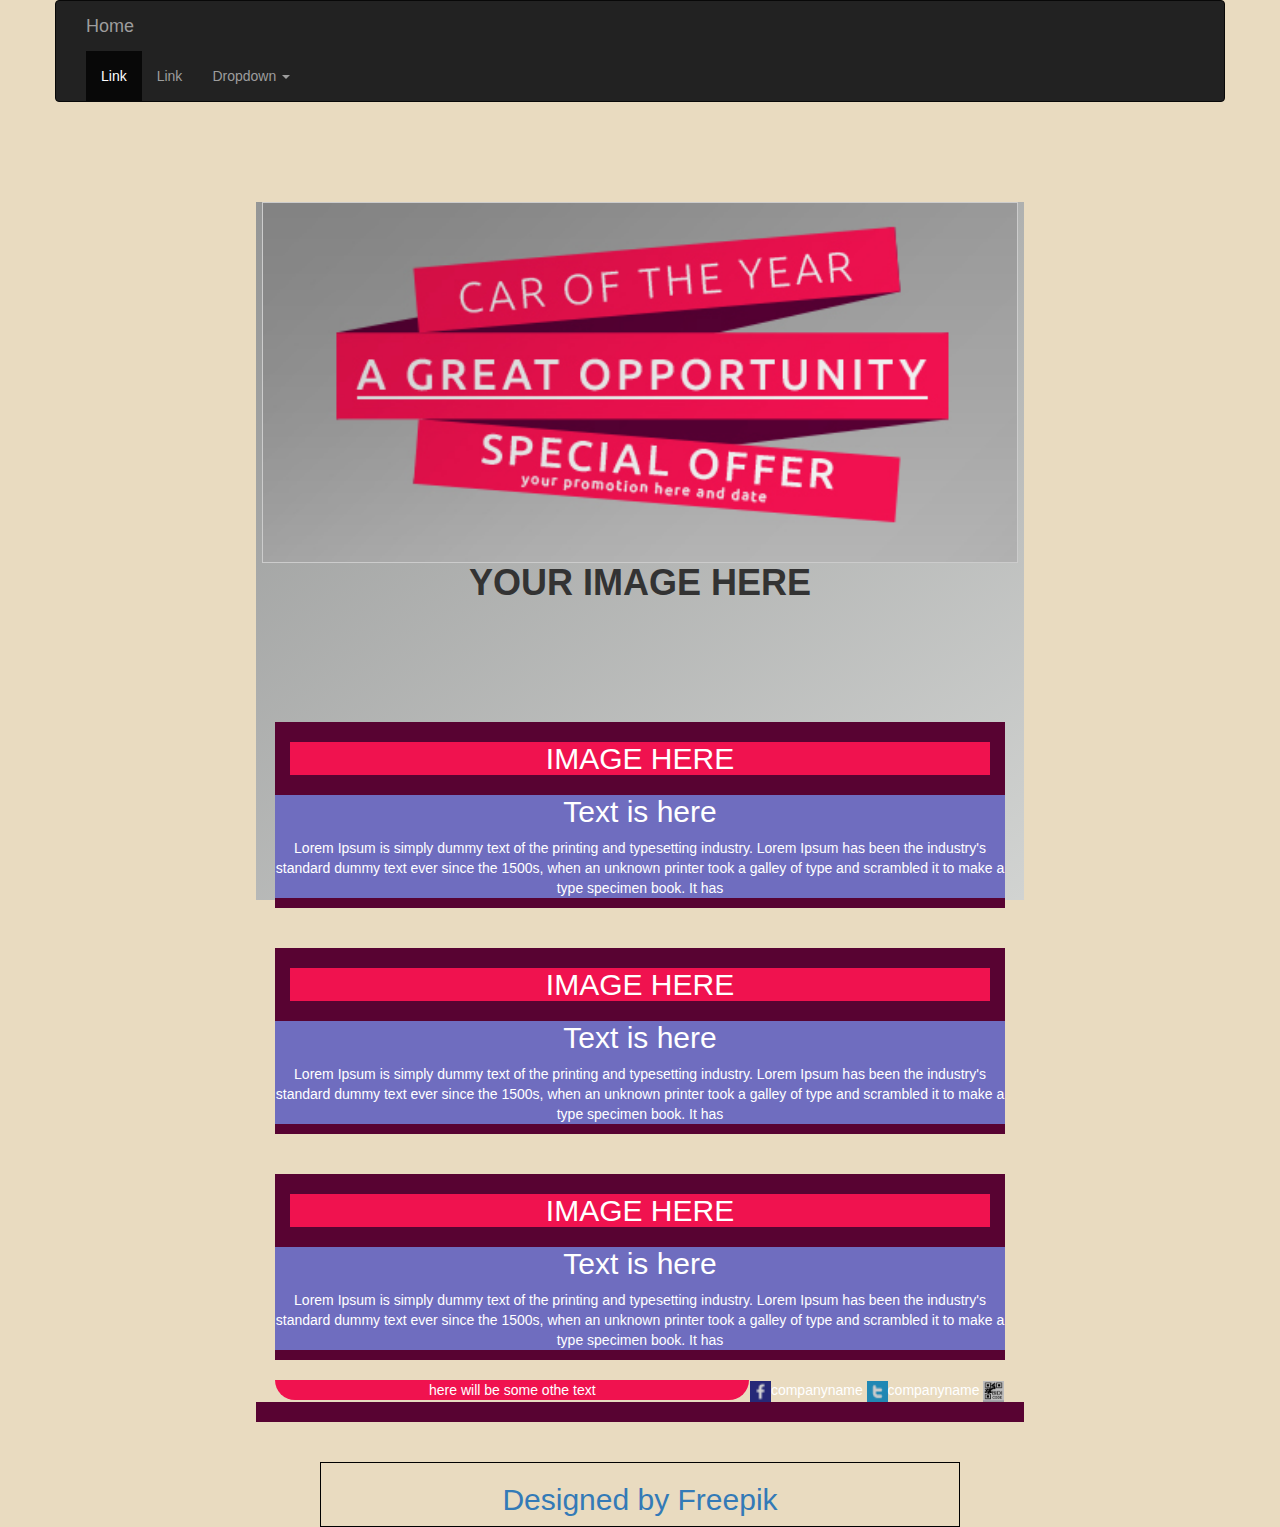
==== index.html @ 5ecd5706 "firm flyer" ====
<!DOCTYPE html>
<!--
To change this license header, choose License Headers in Project Properties.
To change this template file, choose Tools | Templates
and open the template in the editor.
-->
<html>
    <head>
        <title>Company-flyer</title>
        <meta charset="UTF-8">
        <meta name="viewport" content="width=device-width, initial-scale=1.0">
        <script src="bootstrap-3.3.7-dist/js/jquery-3.1.0.js"></script>
        <script src="bootstrap-3.3.7-dist/js/bootstrap.min.js"></script>
        <link rel="stylesheet" type="text/css" href="bootstrap-3.3.7-dist/css/bootstrap.min.css">
        <link rel="stylesheet" type="text/css" href="Company-flyer.css">
        <link rel="fav icon" href="bootstrap-3.3.7-dist/fonts/img/Jumbotron.jpg">
    </head>
    <body>
        <nav class="navbar navbar-inverse container">
                <div class="navbar-header">
                    <a class="navbar-brand" href="index.html">Home</a>
                    <button type="button" class="navbar-toggle collapsed" data-toggle="collapse" data-target="#bs-example-navbar-collapse-1" aria-expanded="false">
                        <span class="sr-only">Toggle navigation</span>
                        <span class="icon-bar"></span>
                        <span class="icon-bar"></span>
                        <span class="icon-bar"></span>
                    </button>
                    <div class="collapse navbar-collapse" id="bs-example-navbar-collapse-1">
                        <ul class="nav navbar-nav">
                            <li class="active"><a href="#">Link <span class="sr-only">(current)</span></a></li>
                            <li><a href="#">Link</a></li>
                            <li class="dropdown">
                                <a href="#" class="dropdown-toggle" data-toggle="dropdown" role="button" aria-haspopup="true" aria-expanded="false">Dropdown <span class="caret"></span></a>
                                <ul class="dropdown-menu">
                                    <li><a href="#">Action</a></li>
                                    <li><a href="#">Another action</a></li>
                                    <li><a href="#">Something else here</a></li>
                                    <li role="separator" class="divider"></li>
                                    <li><a href="#">Separated link</a></li>
                                    <li role="separator" class="divider"></li>
                                    <li><a href="#">One more separated link</a></li>
                                </ul>
                            </li>
                        </ul>
                    </div>

                </div>
        </nav>
        <div class="flyer">
            <div class="responsive">
                <div class="img">
                    <a href="gallery.html">
                        <img src="bootstrap-3.3.7-dist/fonts/img/Jumbotron.jpg" alt="Forest" width="600" height="400">
                    </a>
                </div>
            </div>
            <div class="YourImage"><h1 style="font-weight: bold;">YOUR IMAGE HERE</h1></div>
            <div class="ThreeImages">
                <div class="firstImage"><div class="inside"><h2>IMAGE HERE</h2></div>
                    <div class="text"><h2>Text is here</h2>
                        <p>Lorem Ipsum is simply dummy text of the printing and
                            typesetting industry. Lorem Ipsum has been the industry's
                            standard dummy text ever since the 1500s, when an unknown
                            printer took a galley of type and scrambled it to make a
                            type specimen book. It has </p>
                    </div>
                </div>

                <div class="secondImage"><div class="inside"><h2>IMAGE HERE</h2></div>
                    <div class="text"><h2>Text is here</h2>
                        <p>Lorem Ipsum is simply dummy text of the printing and
                            typesetting industry. Lorem Ipsum has been the industry's
                            standard dummy text ever since the 1500s, when an unknown
                            printer took a galley of type and scrambled it to make a
                            type specimen book. It has </p>
                    </div>
                </div>

                <div class="thirdImage"><div class="inside"><h2>IMAGE HERE</h2></div>
                    <div class="text"><h2>Text is here</h2>
                        <p>Lorem Ipsum is simply dummy text of the printing and
                            typesetting industry. Lorem Ipsum has been the industry's
                            standard dummy text ever since the 1500s, when an unknown
                            printer took a galley of type and scrambled it to make a
                            type specimen book. It has </p>
                    </div>
                </div>

                <div class="footerLine">
                    <div style="float:left;background-color:#F0124F;width:65%;border-radius:0px 0px 50px 50px;">here will be some othe text</div>
                    <div style="display:inline-block;"><img src="bootstrap-3.3.7-dist/fonts/img/FB.gif" height="21" width="21">companyname</div>
                    <div style="display:inline-block;"><img src="bootstrap-3.3.7-dist/fonts/img/T.gif" height="21" width="21">companyname</div>
                    <div style="display:inline-block;"><img src="bootstrap-3.3.7-dist/fonts/img/QR.gif" height="21" width="21"></div>
                </div>

            </div>
            <div class="footer"></div>
        </div>

        <div style="width:50%; margin:auto; text-align:center; border:1px solid black;"><h2><a href="http://www.freepik.com/free-psd/elegant-company-flyer_716585.htm" target="_blank">Designed by Freepik</a></h2></div>
    </body>
</html>
---- Company-flyer.css ----
body{
    background-color:#E9DBC0;
}
.flyer {
    background: #828383; /* For browsers that do not support gradients */
    background: -webkit-linear-gradient(left top, #828383, #DADCDA); /* For Safari 5.1 to 6.0 */
    background: -o-linear-gradient(bottom right, #828383, #DADCDA); /* For Opera 11.1 to 12.0 */
    background: -moz-linear-gradient(bottom right, #828383, #DADCDA); /* For Firefox 3.6 to 15 */
    background: linear-gradient(to bottom right, #828383, #DADCDA); /* Standard syntax */
    background-repeat: no-repeat;
    height:100%;
    width:60%;
    margin:40px auto;
    background-attachment: fixed;
}





/*******************************image*********************************/
div.img {
    border: 1px solid #ccc;
}

div.img:hover {
    border: 1px solid #777;
}

div.img img {
    width: 100%;
    height: auto;
}

div.desc {
    padding: 15px;
    text-align: center;
}

* {
    box-sizing: border-box;
}

.responsive {
    padding: 0 6px;
    float: left;
    width: 100%;
}

@media only screen and (max-width: 700px){
    .responsive {
        width: 100%;
        margin: 6px 0;
    }
}

@media only screen and (max-width: 500px){
    .responsive {
        width: 100%;
    }
}

.clearfix:after {
    content: "";
    display: table;
    clear: both;
}
/***************************image**************************************/

.YourImage{
    margin: 100px auto;
    width:70%;
    text-align:center;
}

.ThreeImages{
    margin:0px auto ;
    text-align:center;
    width:95%;
    height:100%;
    color:white;
}

.inside{
    margin:15px;
    background-color:#F0124F;
}

.firstImage{
    width:29%;
    height:80px;
    float:left;
    z-index:2;
    background-color:#580332;
}
.secondImage{
    width:29%;
    height:80px;
    margin:auto;
    display:inline-block;
    z-index:2;
    background-color:#580332;
}
.thirdImage{
    width:29%;
    float:right;
    z-index:2;
    background-color:#580332;
    height:80px;
}

.footer{
    height:250px;
    width:100%;
    margin: -250px 0px 0px 0px;
    background-color:purple;
    z-index:1;
    background-color:#6F6DBF;
}

.footerLine{
    margin-top:40px;
}

.text{
    color:white;
    background-color:#6F6DBF;
}

@media(max-width:1338px){
    .firstImage{
        width:100%;
        height:50%;
        z-index:2;
        background-color:#580332;
        margin:20px auto;
    }
    .secondImage{
        width:100%;
        height:50%;
        z-index:2;
        background-color:#580332;
        margin:20px auto;
    }
    .thirdImage{
        width:100%;
        height:50%;
        z-index:2;
        background-color:#580332;
        margin:20px auto;
    }
    .footer{
        height:20px;
        width:100%;
        margin: auto;
        background-color:purple;
        z-index:1;
        background-color:#580332;
    }
}
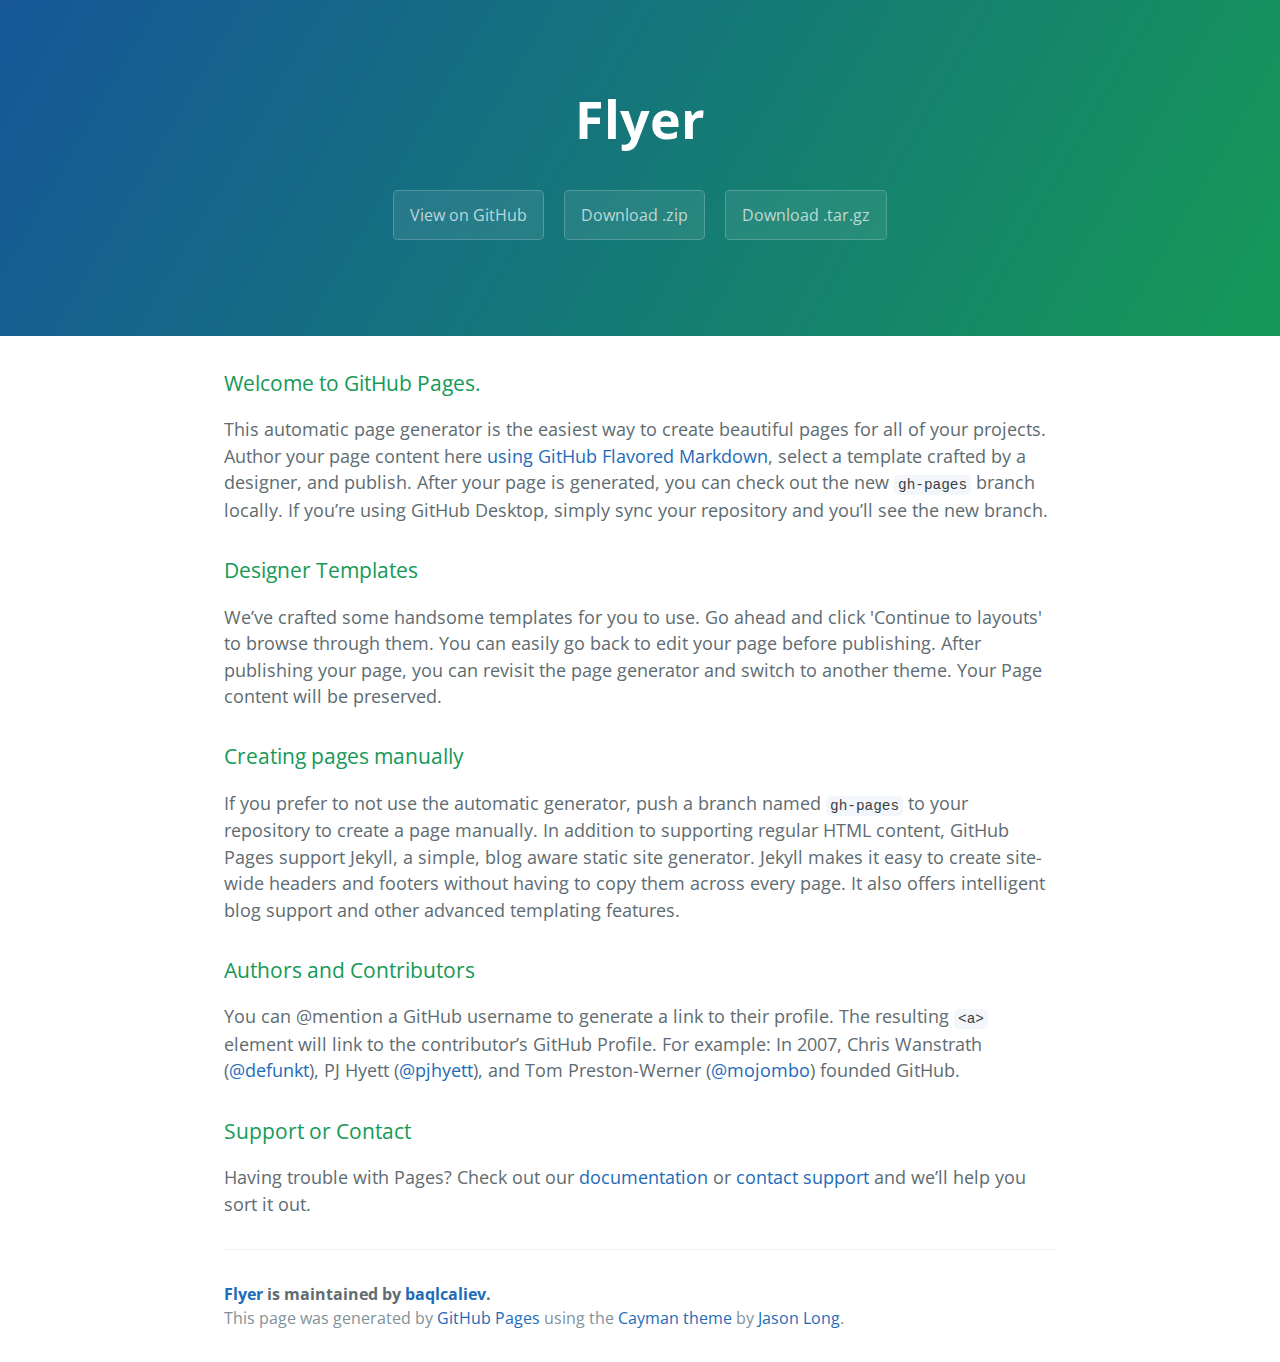
==== commit fc841346: "Create gh-pages branch via GitHub" ====
--- a/index.html
+++ b/index.html
@@ -1,102 +1,57 @@
 <!DOCTYPE html>
-<!--
-To change this license header, choose License Headers in Project Properties.
-To change this template file, choose Tools | Templates
-and open the template in the editor.
--->
-<html>
-    <head>
-        <title>Company-flyer</title>
-        <meta charset="UTF-8">
-        <meta name="viewport" content="width=device-width, initial-scale=1.0">
-        <script src="bootstrap-3.3.7-dist/js/jquery-3.1.0.js"></script>
-        <script src="bootstrap-3.3.7-dist/js/bootstrap.min.js"></script>
-        <link rel="stylesheet" type="text/css" href="bootstrap-3.3.7-dist/css/bootstrap.min.css">
-        <link rel="stylesheet" type="text/css" href="Company-flyer.css">
-        <link rel="fav icon" href="bootstrap-3.3.7-dist/fonts/img/Jumbotron.jpg">
-    </head>
-    <body>
-        <nav class="navbar navbar-inverse container">
-                <div class="navbar-header">
-                    <a class="navbar-brand" href="index.html">Home</a>
-                    <button type="button" class="navbar-toggle collapsed" data-toggle="collapse" data-target="#bs-example-navbar-collapse-1" aria-expanded="false">
-                        <span class="sr-only">Toggle navigation</span>
-                        <span class="icon-bar"></span>
-                        <span class="icon-bar"></span>
-                        <span class="icon-bar"></span>
-                    </button>
-                    <div class="collapse navbar-collapse" id="bs-example-navbar-collapse-1">
-                        <ul class="nav navbar-nav">
-                            <li class="active"><a href="#">Link <span class="sr-only">(current)</span></a></li>
-                            <li><a href="#">Link</a></li>
-                            <li class="dropdown">
-                                <a href="#" class="dropdown-toggle" data-toggle="dropdown" role="button" aria-haspopup="true" aria-expanded="false">Dropdown <span class="caret"></span></a>
-                                <ul class="dropdown-menu">
-                                    <li><a href="#">Action</a></li>
-                                    <li><a href="#">Another action</a></li>
-                                    <li><a href="#">Something else here</a></li>
-                                    <li role="separator" class="divider"></li>
-                                    <li><a href="#">Separated link</a></li>
-                                    <li role="separator" class="divider"></li>
-                                    <li><a href="#">One more separated link</a></li>
-                                </ul>
-                            </li>
-                        </ul>
-                    </div>
+<html lang="en-us">
+  <head>
+    <meta charset="UTF-8">
+    <title>Flyer by baqlcaliev</title>
+    <meta name="viewport" content="width=device-width, initial-scale=1">
+    <link rel="stylesheet" type="text/css" href="stylesheets/normalize.css" media="screen">
+    <link href='https://fonts.googleapis.com/css?family=Open+Sans:400,700' rel='stylesheet' type='text/css'>
+    <link rel="stylesheet" type="text/css" href="stylesheets/stylesheet.css" media="screen">
+    <link rel="stylesheet" type="text/css" href="stylesheets/github-light.css" media="screen">
+  </head>
+  <body>
+    <section class="page-header">
+      <h1 class="project-name">Flyer</h1>
+      <h2 class="project-tagline"></h2>
+      <a href="https://github.com/baqlcaliev/flyer" class="btn">View on GitHub</a>
+      <a href="https://github.com/baqlcaliev/flyer/zipball/master" class="btn">Download .zip</a>
+      <a href="https://github.com/baqlcaliev/flyer/tarball/master" class="btn">Download .tar.gz</a>
+    </section>
 
-                </div>
-        </nav>
-        <div class="flyer">
-            <div class="responsive">
-                <div class="img">
-                    <a href="gallery.html">
-                        <img src="bootstrap-3.3.7-dist/fonts/img/Jumbotron.jpg" alt="Forest" width="600" height="400">
-                    </a>
-                </div>
-            </div>
-            <div class="YourImage"><h1 style="font-weight: bold;">YOUR IMAGE HERE</h1></div>
-            <div class="ThreeImages">
-                <div class="firstImage"><div class="inside"><h2>IMAGE HERE</h2></div>
-                    <div class="text"><h2>Text is here</h2>
-                        <p>Lorem Ipsum is simply dummy text of the printing and
-                            typesetting industry. Lorem Ipsum has been the industry's
-                            standard dummy text ever since the 1500s, when an unknown
-                            printer took a galley of type and scrambled it to make a
-                            type specimen book. It has </p>
-                    </div>
-                </div>
+    <section class="main-content">
+      <h3>
+<a id="welcome-to-github-pages" class="anchor" href="#welcome-to-github-pages" aria-hidden="true"><span aria-hidden="true" class="octicon octicon-link"></span></a>Welcome to GitHub Pages.</h3>
 
-                <div class="secondImage"><div class="inside"><h2>IMAGE HERE</h2></div>
-                    <div class="text"><h2>Text is here</h2>
-                        <p>Lorem Ipsum is simply dummy text of the printing and
-                            typesetting industry. Lorem Ipsum has been the industry's
-                            standard dummy text ever since the 1500s, when an unknown
-                            printer took a galley of type and scrambled it to make a
-                            type specimen book. It has </p>
-                    </div>
-                </div>
+<p>This automatic page generator is the easiest way to create beautiful pages for all of your projects. Author your page content here <a href="https://guides.github.com/features/mastering-markdown/">using GitHub Flavored Markdown</a>, select a template crafted by a designer, and publish. After your page is generated, you can check out the new <code>gh-pages</code> branch locally. If you’re using GitHub Desktop, simply sync your repository and you’ll see the new branch.</p>
 
-                <div class="thirdImage"><div class="inside"><h2>IMAGE HERE</h2></div>
-                    <div class="text"><h2>Text is here</h2>
-                        <p>Lorem Ipsum is simply dummy text of the printing and
-                            typesetting industry. Lorem Ipsum has been the industry's
-                            standard dummy text ever since the 1500s, when an unknown
-                            printer took a galley of type and scrambled it to make a
-                            type specimen book. It has </p>
-                    </div>
-                </div>
+<h3>
+<a id="designer-templates" class="anchor" href="#designer-templates" aria-hidden="true"><span aria-hidden="true" class="octicon octicon-link"></span></a>Designer Templates</h3>
 
-                <div class="footerLine">
-                    <div style="float:left;background-color:#F0124F;width:65%;border-radius:0px 0px 50px 50px;">here will be some othe text</div>
-                    <div style="display:inline-block;"><img src="bootstrap-3.3.7-dist/fonts/img/FB.gif" height="21" width="21">companyname</div>
-                    <div style="display:inline-block;"><img src="bootstrap-3.3.7-dist/fonts/img/T.gif" height="21" width="21">companyname</div>
-                    <div style="display:inline-block;"><img src="bootstrap-3.3.7-dist/fonts/img/QR.gif" height="21" width="21"></div>
-                </div>
+<p>We’ve crafted some handsome templates for you to use. Go ahead and click 'Continue to layouts' to browse through them. You can easily go back to edit your page before publishing. After publishing your page, you can revisit the page generator and switch to another theme. Your Page content will be preserved.</p>
 
-            </div>
-            <div class="footer"></div>
-        </div>
+<h3>
+<a id="creating-pages-manually" class="anchor" href="#creating-pages-manually" aria-hidden="true"><span aria-hidden="true" class="octicon octicon-link"></span></a>Creating pages manually</h3>
 
-        <div style="width:50%; margin:auto; text-align:center; border:1px solid black;"><h2><a href="http://www.freepik.com/free-psd/elegant-company-flyer_716585.htm" target="_blank">Designed by Freepik</a></h2></div>
-    </body>
+<p>If you prefer to not use the automatic generator, push a branch named <code>gh-pages</code> to your repository to create a page manually. In addition to supporting regular HTML content, GitHub Pages support Jekyll, a simple, blog aware static site generator. Jekyll makes it easy to create site-wide headers and footers without having to copy them across every page. It also offers intelligent blog support and other advanced templating features.</p>
+
+<h3>
+<a id="authors-and-contributors" class="anchor" href="#authors-and-contributors" aria-hidden="true"><span aria-hidden="true" class="octicon octicon-link"></span></a>Authors and Contributors</h3>
+
+<p>You can @mention a GitHub username to generate a link to their profile. The resulting <code>&lt;a&gt;</code> element will link to the contributor’s GitHub Profile. For example: In 2007, Chris Wanstrath (<a href="https://github.com/defunkt" class="user-mention">@defunkt</a>), PJ Hyett (<a href="https://github.com/pjhyett" class="user-mention">@pjhyett</a>), and Tom Preston-Werner (<a href="https://github.com/mojombo" class="user-mention">@mojombo</a>) founded GitHub.</p>
+
+<h3>
+<a id="support-or-contact" class="anchor" href="#support-or-contact" aria-hidden="true"><span aria-hidden="true" class="octicon octicon-link"></span></a>Support or Contact</h3>
+
+<p>Having trouble with Pages? Check out our <a href="https://help.github.com/pages">documentation</a> or <a href="https://github.com/contact">contact support</a> and we’ll help you sort it out.</p>
+
+      <footer class="site-footer">
+        <span class="site-footer-owner"><a href="https://github.com/baqlcaliev/flyer">Flyer</a> is maintained by <a href="https://github.com/baqlcaliev">baqlcaliev</a>.</span>
+
+        <span class="site-footer-credits">This page was generated by <a href="https://pages.github.com">GitHub Pages</a> using the <a href="https://github.com/jasonlong/cayman-theme">Cayman theme</a> by <a href="https://twitter.com/jasonlong">Jason Long</a>.</span>
+      </footer>
+
+    </section>
+
+  
+  </body>
 </html>
--- a/stylesheets/stylesheet.css
+++ b/stylesheets/stylesheet.css
@@ -0,0 +1,245 @@
+* {
+  box-sizing: border-box; }
+
+body {
+  padding: 0;
+  margin: 0;
+  font-family: "Open Sans", "Helvetica Neue", Helvetica, Arial, sans-serif;
+  font-size: 16px;
+  line-height: 1.5;
+  color: #606c71; }
+
+a {
+  color: #1e6bb8;
+  text-decoration: none; }
+  a:hover {
+    text-decoration: underline; }
+
+.btn {
+  display: inline-block;
+  margin-bottom: 1rem;
+  color: rgba(255, 255, 255, 0.7);
+  background-color: rgba(255, 255, 255, 0.08);
+  border-color: rgba(255, 255, 255, 0.2);
+  border-style: solid;
+  border-width: 1px;
+  border-radius: 0.3rem;
+  transition: color 0.2s, background-color 0.2s, border-color 0.2s; }
+  .btn + .btn {
+    margin-left: 1rem; }
+
+.btn:hover {
+  color: rgba(255, 255, 255, 0.8);
+  text-decoration: none;
+  background-color: rgba(255, 255, 255, 0.2);
+  border-color: rgba(255, 255, 255, 0.3); }
+
+@media screen and (min-width: 64em) {
+  .btn {
+    padding: 0.75rem 1rem; } }
+
+@media screen and (min-width: 42em) and (max-width: 64em) {
+  .btn {
+    padding: 0.6rem 0.9rem;
+    font-size: 0.9rem; } }
+
+@media screen and (max-width: 42em) {
+  .btn {
+    display: block;
+    width: 100%;
+    padding: 0.75rem;
+    font-size: 0.9rem; }
+    .btn + .btn {
+      margin-top: 1rem;
+      margin-left: 0; } }
+
+.page-header {
+  color: #fff;
+  text-align: center;
+  background-color: #159957;
+  background-image: linear-gradient(120deg, #155799, #159957); }
+
+@media screen and (min-width: 64em) {
+  .page-header {
+    padding: 5rem 6rem; } }
+
+@media screen and (min-width: 42em) and (max-width: 64em) {
+  .page-header {
+    padding: 3rem 4rem; } }
+
+@media screen and (max-width: 42em) {
+  .page-header {
+    padding: 2rem 1rem; } }
+
+.project-name {
+  margin-top: 0;
+  margin-bottom: 0.1rem; }
+
+@media screen and (min-width: 64em) {
+  .project-name {
+    font-size: 3.25rem; } }
+
+@media screen and (min-width: 42em) and (max-width: 64em) {
+  .project-name {
+    font-size: 2.25rem; } }
+
+@media screen and (max-width: 42em) {
+  .project-name {
+    font-size: 1.75rem; } }
+
+.project-tagline {
+  margin-bottom: 2rem;
+  font-weight: normal;
+  opacity: 0.7; }
+
+@media screen and (min-width: 64em) {
+  .project-tagline {
+    font-size: 1.25rem; } }
+
+@media screen and (min-width: 42em) and (max-width: 64em) {
+  .project-tagline {
+    font-size: 1.15rem; } }
+
+@media screen and (max-width: 42em) {
+  .project-tagline {
+    font-size: 1rem; } }
+
+.main-content :first-child {
+  margin-top: 0; }
+.main-content img {
+  max-width: 100%; }
+.main-content h1, .main-content h2, .main-content h3, .main-content h4, .main-content h5, .main-content h6 {
+  margin-top: 2rem;
+  margin-bottom: 1rem;
+  font-weight: normal;
+  color: #159957; }
+.main-content p {
+  margin-bottom: 1em; }
+.main-content code {
+  padding: 2px 4px;
+  font-family: Consolas, "Liberation Mono", Menlo, Courier, monospace;
+  font-size: 0.9rem;
+  color: #383e41;
+  background-color: #f3f6fa;
+  border-radius: 0.3rem; }
+.main-content pre {
+  padding: 0.8rem;
+  margin-top: 0;
+  margin-bottom: 1rem;
+  font: 1rem Consolas, "Liberation Mono", Menlo, Courier, monospace;
+  color: #567482;
+  word-wrap: normal;
+  background-color: #f3f6fa;
+  border: solid 1px #dce6f0;
+  border-radius: 0.3rem; }
+  .main-content pre > code {
+    padding: 0;
+    margin: 0;
+    font-size: 0.9rem;
+    color: #567482;
+    word-break: normal;
+    white-space: pre;
+    background: transparent;
+    border: 0; }
+.main-content .highlight {
+  margin-bottom: 1rem; }
+  .main-content .highlight pre {
+    margin-bottom: 0;
+    word-break: normal; }
+.main-content .highlight pre, .main-content pre {
+  padding: 0.8rem;
+  overflow: auto;
+  font-size: 0.9rem;
+  line-height: 1.45;
+  border-radius: 0.3rem; }
+.main-content pre code, .main-content pre tt {
+  display: inline;
+  max-width: initial;
+  padding: 0;
+  margin: 0;
+  overflow: initial;
+  line-height: inherit;
+  word-wrap: normal;
+  background-color: transparent;
+  border: 0; }
+  .main-content pre code:before, .main-content pre code:after, .main-content pre tt:before, .main-content pre tt:after {
+    content: normal; }
+.main-content ul, .main-content ol {
+  margin-top: 0; }
+.main-content blockquote {
+  padding: 0 1rem;
+  margin-left: 0;
+  color: #819198;
+  border-left: 0.3rem solid #dce6f0; }
+  .main-content blockquote > :first-child {
+    margin-top: 0; }
+  .main-content blockquote > :last-child {
+    margin-bottom: 0; }
+.main-content table {
+  display: block;
+  width: 100%;
+  overflow: auto;
+  word-break: normal;
+  word-break: keep-all; }
+  .main-content table th {
+    font-weight: bold; }
+  .main-content table th, .main-content table td {
+    padding: 0.5rem 1rem;
+    border: 1px solid #e9ebec; }
+.main-content dl {
+  padding: 0; }
+  .main-content dl dt {
+    padding: 0;
+    margin-top: 1rem;
+    font-size: 1rem;
+    font-weight: bold; }
+  .main-content dl dd {
+    padding: 0;
+    margin-bottom: 1rem; }
+.main-content hr {
+  height: 2px;
+  padding: 0;
+  margin: 1rem 0;
+  background-color: #eff0f1;
+  border: 0; }
+
+@media screen and (min-width: 64em) {
+  .main-content {
+    max-width: 64rem;
+    padding: 2rem 6rem;
+    margin: 0 auto;
+    font-size: 1.1rem; } }
+
+@media screen and (min-width: 42em) and (max-width: 64em) {
+  .main-content {
+    padding: 2rem 4rem;
+    font-size: 1.1rem; } }
+
+@media screen and (max-width: 42em) {
+  .main-content {
+    padding: 2rem 1rem;
+    font-size: 1rem; } }
+
+.site-footer {
+  padding-top: 2rem;
+  margin-top: 2rem;
+  border-top: solid 1px #eff0f1; }
+
+.site-footer-owner {
+  display: block;
+  font-weight: bold; }
+
+.site-footer-credits {
+  color: #819198; }
+
+@media screen and (min-width: 64em) {
+  .site-footer {
+    font-size: 1rem; } }
+
+@media screen and (min-width: 42em) and (max-width: 64em) {
+  .site-footer {
+    font-size: 1rem; } }
+
+@media screen and (max-width: 42em) {
+  .site-footer {
+    font-size: 0.9rem; } }
--- a/stylesheets/github-light.css
+++ b/stylesheets/github-light.css
@@ -0,0 +1,124 @@
+/*
+The MIT License (MIT)
+
+Copyright (c) 2016 GitHub, Inc.
+
+Permission is hereby granted, free of charge, to any person obtaining a copy
+of this software and associated documentation files (the "Software"), to deal
+in the Software without restriction, including without limitation the rights
+to use, copy, modify, merge, publish, distribute, sublicense, and/or sell
+copies of the Software, and to permit persons to whom the Software is
+furnished to do so, subject to the following conditions:
+
+The above copyright notice and this permission notice shall be included in all
+copies or substantial portions of the Software.
+
+THE SOFTWARE IS PROVIDED "AS IS", WITHOUT WARRANTY OF ANY KIND, EXPRESS OR
+IMPLIED, INCLUDING BUT NOT LIMITED TO THE WARRANTIES OF MERCHANTABILITY,
+FITNESS FOR A PARTICULAR PURPOSE AND NONINFRINGEMENT. IN NO EVENT SHALL THE
+AUTHORS OR COPYRIGHT HOLDERS BE LIABLE FOR ANY CLAIM, DAMAGES OR OTHER
+LIABILITY, WHETHER IN AN ACTION OF CONTRACT, TORT OR OTHERWISE, ARISING FROM,
+OUT OF OR IN CONNECTION WITH THE SOFTWARE OR THE USE OR OTHER DEALINGS IN THE
+SOFTWARE.
+
+*/
+
+.pl-c /* comment */ {
+  color: #969896;
+}
+
+.pl-c1 /* constant, variable.other.constant, support, meta.property-name, support.constant, support.variable, meta.module-reference, markup.raw, meta.diff.header */,
+.pl-s .pl-v /* string variable */ {
+  color: #0086b3;
+}
+
+.pl-e /* entity */,
+.pl-en /* entity.name */ {
+  color: #795da3;
+}
+
+.pl-smi /* variable.parameter.function, storage.modifier.package, storage.modifier.import, storage.type.java, variable.other */,
+.pl-s .pl-s1 /* string source */ {
+  color: #333;
+}
+
+.pl-ent /* entity.name.tag */ {
+  color: #63a35c;
+}
+
+.pl-k /* keyword, storage, storage.type */ {
+  color: #a71d5d;
+}
+
+.pl-s /* string */,
+.pl-pds /* punctuation.definition.string, string.regexp.character-class */,
+.pl-s .pl-pse .pl-s1 /* string punctuation.section.embedded source */,
+.pl-sr /* string.regexp */,
+.pl-sr .pl-cce /* string.regexp constant.character.escape */,
+.pl-sr .pl-sre /* string.regexp source.ruby.embedded */,
+.pl-sr .pl-sra /* string.regexp string.regexp.arbitrary-repitition */ {
+  color: #183691;
+}
+
+.pl-v /* variable */ {
+  color: #ed6a43;
+}
+
+.pl-id /* invalid.deprecated */ {
+  color: #b52a1d;
+}
+
+.pl-ii /* invalid.illegal */ {
+  color: #f8f8f8;
+  background-color: #b52a1d;
+}
+
+.pl-sr .pl-cce /* string.regexp constant.character.escape */ {
+  font-weight: bold;
+  color: #63a35c;
+}
+
+.pl-ml /* markup.list */ {
+  color: #693a17;
+}
+
+.pl-mh /* markup.heading */,
+.pl-mh .pl-en /* markup.heading entity.name */,
+.pl-ms /* meta.separator */ {
+  font-weight: bold;
+  color: #1d3e81;
+}
+
+.pl-mq /* markup.quote */ {
+  color: #008080;
+}
+
+.pl-mi /* markup.italic */ {
+  font-style: italic;
+  color: #333;
+}
+
+.pl-mb /* markup.bold */ {
+  font-weight: bold;
+  color: #333;
+}
+
+.pl-md /* markup.deleted, meta.diff.header.from-file */ {
+  color: #bd2c00;
+  background-color: #ffecec;
+}
+
+.pl-mi1 /* markup.inserted, meta.diff.header.to-file */ {
+  color: #55a532;
+  background-color: #eaffea;
+}
+
+.pl-mdr /* meta.diff.range */ {
+  font-weight: bold;
+  color: #795da3;
+}
+
+.pl-mo /* meta.output */ {
+  color: #1d3e81;
+}
+
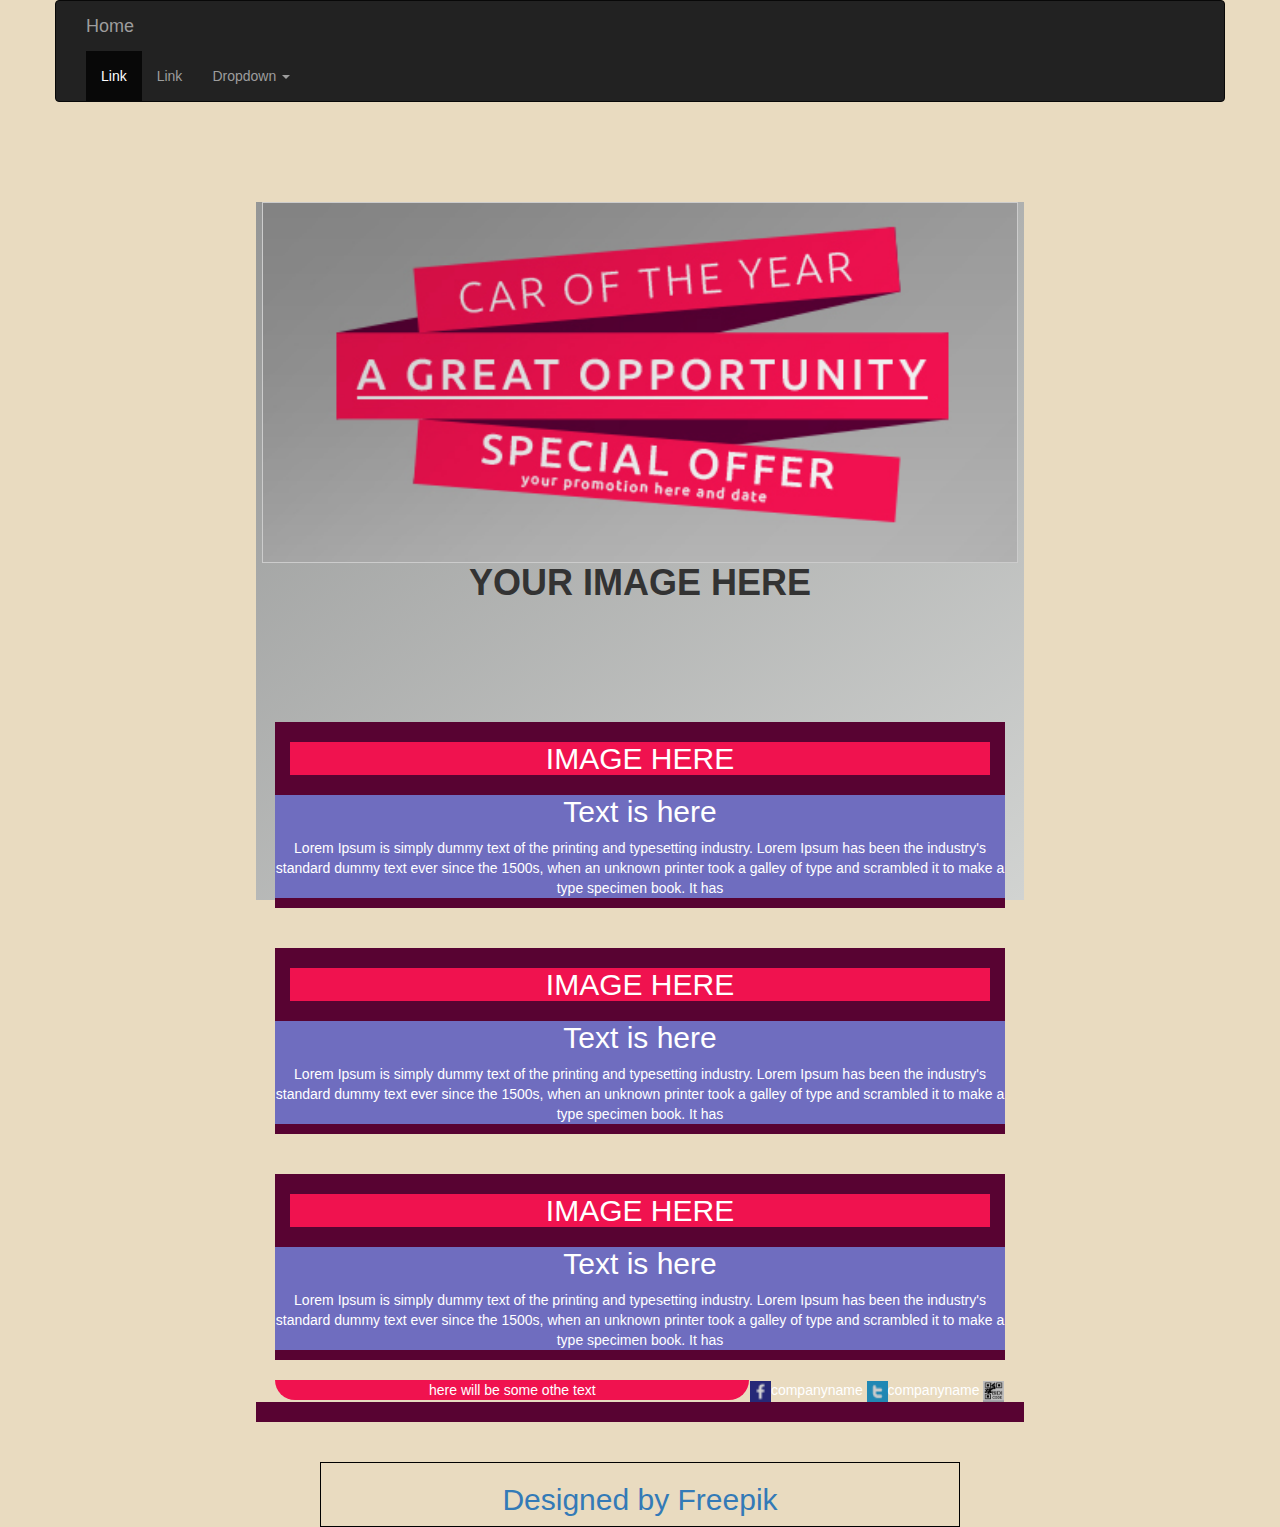
==== commit f4a528ed: "Add files via upload" ====
--- a/index.html
+++ b/index.html
@@ -1,57 +1,102 @@
 <!DOCTYPE html>
-<html lang="en-us">
-  <head>
-    <meta charset="UTF-8">
-    <title>Flyer by baqlcaliev</title>
-    <meta name="viewport" content="width=device-width, initial-scale=1">
-    <link rel="stylesheet" type="text/css" href="stylesheets/normalize.css" media="screen">
-    <link href='https://fonts.googleapis.com/css?family=Open+Sans:400,700' rel='stylesheet' type='text/css'>
-    <link rel="stylesheet" type="text/css" href="stylesheets/stylesheet.css" media="screen">
-    <link rel="stylesheet" type="text/css" href="stylesheets/github-light.css" media="screen">
-  </head>
-  <body>
-    <section class="page-header">
-      <h1 class="project-name">Flyer</h1>
-      <h2 class="project-tagline"></h2>
-      <a href="https://github.com/baqlcaliev/flyer" class="btn">View on GitHub</a>
-      <a href="https://github.com/baqlcaliev/flyer/zipball/master" class="btn">Download .zip</a>
-      <a href="https://github.com/baqlcaliev/flyer/tarball/master" class="btn">Download .tar.gz</a>
-    </section>
+<!--
+To change this license header, choose License Headers in Project Properties.
+To change this template file, choose Tools | Templates
+and open the template in the editor.
+-->
+<html>
+    <head>
+        <title>Company-flyer</title>
+        <meta charset="UTF-8">
+        <meta name="viewport" content="width=device-width, initial-scale=1.0">
+        <script src="bootstrap-3.3.7-dist/js/jquery-3.1.0.js"></script>
+        <script src="bootstrap-3.3.7-dist/js/bootstrap.min.js"></script>
+        <link rel="stylesheet" type="text/css" href="bootstrap-3.3.7-dist/css/bootstrap.min.css">
+        <link rel="stylesheet" type="text/css" href="Company-flyer.css">
+        <link rel="fav icon" href="bootstrap-3.3.7-dist/fonts/img/Jumbotron.jpg">
+    </head>
+    <body>
+        <nav class="navbar navbar-inverse container">
+                <div class="navbar-header">
+                    <a class="navbar-brand" href="index.html">Home</a>
+                    <button type="button" class="navbar-toggle collapsed" data-toggle="collapse" data-target="#bs-example-navbar-collapse-1" aria-expanded="false">
+                        <span class="sr-only">Toggle navigation</span>
+                        <span class="icon-bar"></span>
+                        <span class="icon-bar"></span>
+                        <span class="icon-bar"></span>
+                    </button>
+                    <div class="collapse navbar-collapse" id="bs-example-navbar-collapse-1">
+                        <ul class="nav navbar-nav">
+                            <li class="active"><a href="#">Link <span class="sr-only">(current)</span></a></li>
+                            <li><a href="#">Link</a></li>
+                            <li class="dropdown">
+                                <a href="#" class="dropdown-toggle" data-toggle="dropdown" role="button" aria-haspopup="true" aria-expanded="false">Dropdown <span class="caret"></span></a>
+                                <ul class="dropdown-menu">
+                                    <li><a href="#">Action</a></li>
+                                    <li><a href="#">Another action</a></li>
+                                    <li><a href="#">Something else here</a></li>
+                                    <li role="separator" class="divider"></li>
+                                    <li><a href="#">Separated link</a></li>
+                                    <li role="separator" class="divider"></li>
+                                    <li><a href="#">One more separated link</a></li>
+                                </ul>
+                            </li>
+                        </ul>
+                    </div>
 
-    <section class="main-content">
-      <h3>
-<a id="welcome-to-github-pages" class="anchor" href="#welcome-to-github-pages" aria-hidden="true"><span aria-hidden="true" class="octicon octicon-link"></span></a>Welcome to GitHub Pages.</h3>
+                </div>
+        </nav>
+        <div class="flyer">
+            <div class="responsive">
+                <div class="img">
+                    <a href="gallery.html">
+                        <img src="bootstrap-3.3.7-dist/fonts/img/Jumbotron.jpg" alt="Forest" width="600" height="400">
+                    </a>
+                </div>
+            </div>
+            <div class="YourImage"><h1 style="font-weight: bold;">YOUR IMAGE HERE</h1></div>
+            <div class="ThreeImages">
+                <div class="firstImage"><div class="inside"><h2>IMAGE HERE</h2></div>
+                    <div class="text"><h2>Text is here</h2>
+                        <p>Lorem Ipsum is simply dummy text of the printing and
+                            typesetting industry. Lorem Ipsum has been the industry's
+                            standard dummy text ever since the 1500s, when an unknown
+                            printer took a galley of type and scrambled it to make a
+                            type specimen book. It has </p>
+                    </div>
+                </div>
 
-<p>This automatic page generator is the easiest way to create beautiful pages for all of your projects. Author your page content here <a href="https://guides.github.com/features/mastering-markdown/">using GitHub Flavored Markdown</a>, select a template crafted by a designer, and publish. After your page is generated, you can check out the new <code>gh-pages</code> branch locally. If you’re using GitHub Desktop, simply sync your repository and you’ll see the new branch.</p>
+                <div class="secondImage"><div class="inside"><h2>IMAGE HERE</h2></div>
+                    <div class="text"><h2>Text is here</h2>
+                        <p>Lorem Ipsum is simply dummy text of the printing and
+                            typesetting industry. Lorem Ipsum has been the industry's
+                            standard dummy text ever since the 1500s, when an unknown
+                            printer took a galley of type and scrambled it to make a
+                            type specimen book. It has </p>
+                    </div>
+                </div>
 
-<h3>
-<a id="designer-templates" class="anchor" href="#designer-templates" aria-hidden="true"><span aria-hidden="true" class="octicon octicon-link"></span></a>Designer Templates</h3>
+                <div class="thirdImage"><div class="inside"><h2>IMAGE HERE</h2></div>
+                    <div class="text"><h2>Text is here</h2>
+                        <p>Lorem Ipsum is simply dummy text of the printing and
+                            typesetting industry. Lorem Ipsum has been the industry's
+                            standard dummy text ever since the 1500s, when an unknown
+                            printer took a galley of type and scrambled it to make a
+                            type specimen book. It has </p>
+                    </div>
+                </div>
 
-<p>We’ve crafted some handsome templates for you to use. Go ahead and click 'Continue to layouts' to browse through them. You can easily go back to edit your page before publishing. After publishing your page, you can revisit the page generator and switch to another theme. Your Page content will be preserved.</p>
+                <div class="footerLine">
+                    <div style="float:left;background-color:#F0124F;width:65%;border-radius:0px 0px 50px 50px;">here will be some othe text</div>
+                    <div style="display:inline-block;"><img src="bootstrap-3.3.7-dist/fonts/img/FB.gif" height="21" width="21">companyname</div>
+                    <div style="display:inline-block;"><img src="bootstrap-3.3.7-dist/fonts/img/T.gif" height="21" width="21">companyname</div>
+                    <div style="display:inline-block;"><img src="bootstrap-3.3.7-dist/fonts/img/QR.gif" height="21" width="21"></div>
+                </div>
 
-<h3>
-<a id="creating-pages-manually" class="anchor" href="#creating-pages-manually" aria-hidden="true"><span aria-hidden="true" class="octicon octicon-link"></span></a>Creating pages manually</h3>
+            </div>
+            <div class="footer"></div>
+        </div>
 
-<p>If you prefer to not use the automatic generator, push a branch named <code>gh-pages</code> to your repository to create a page manually. In addition to supporting regular HTML content, GitHub Pages support Jekyll, a simple, blog aware static site generator. Jekyll makes it easy to create site-wide headers and footers without having to copy them across every page. It also offers intelligent blog support and other advanced templating features.</p>
-
-<h3>
-<a id="authors-and-contributors" class="anchor" href="#authors-and-contributors" aria-hidden="true"><span aria-hidden="true" class="octicon octicon-link"></span></a>Authors and Contributors</h3>
-
-<p>You can @mention a GitHub username to generate a link to their profile. The resulting <code>&lt;a&gt;</code> element will link to the contributor’s GitHub Profile. For example: In 2007, Chris Wanstrath (<a href="https://github.com/defunkt" class="user-mention">@defunkt</a>), PJ Hyett (<a href="https://github.com/pjhyett" class="user-mention">@pjhyett</a>), and Tom Preston-Werner (<a href="https://github.com/mojombo" class="user-mention">@mojombo</a>) founded GitHub.</p>
-
-<h3>
-<a id="support-or-contact" class="anchor" href="#support-or-contact" aria-hidden="true"><span aria-hidden="true" class="octicon octicon-link"></span></a>Support or Contact</h3>
-
-<p>Having trouble with Pages? Check out our <a href="https://help.github.com/pages">documentation</a> or <a href="https://github.com/contact">contact support</a> and we’ll help you sort it out.</p>
-
-      <footer class="site-footer">
-        <span class="site-footer-owner"><a href="https://github.com/baqlcaliev/flyer">Flyer</a> is maintained by <a href="https://github.com/baqlcaliev">baqlcaliev</a>.</span>
-
-        <span class="site-footer-credits">This page was generated by <a href="https://pages.github.com">GitHub Pages</a> using the <a href="https://github.com/jasonlong/cayman-theme">Cayman theme</a> by <a href="https://twitter.com/jasonlong">Jason Long</a>.</span>
-      </footer>
-
-    </section>
-
-  
-  </body>
+        <div style="width:50%; margin:auto; text-align:center; border:1px solid black;"><h2><a href="http://www.freepik.com/free-psd/elegant-company-flyer_716585.htm" target="_blank">Designed by Freepik</a></h2></div>
+    </body>
 </html>
--- a/Company-flyer.css
+++ b/Company-flyer.css
@@ -0,0 +1,161 @@
+body{
+    background-color:#E9DBC0;
+}
+.flyer {
+    background: #828383; /* For browsers that do not support gradients */
+    background: -webkit-linear-gradient(left top, #828383, #DADCDA); /* For Safari 5.1 to 6.0 */
+    background: -o-linear-gradient(bottom right, #828383, #DADCDA); /* For Opera 11.1 to 12.0 */
+    background: -moz-linear-gradient(bottom right, #828383, #DADCDA); /* For Firefox 3.6 to 15 */
+    background: linear-gradient(to bottom right, #828383, #DADCDA); /* Standard syntax */
+    background-repeat: no-repeat;
+    height:100%;
+    width:60%;
+    margin:40px auto;
+    background-attachment: fixed;
+}
+
+
+
+
+
+/*******************************image*********************************/
+div.img {
+    border: 1px solid #ccc;
+}
+
+div.img:hover {
+    border: 1px solid #777;
+}
+
+div.img img {
+    width: 100%;
+    height: auto;
+}
+
+div.desc {
+    padding: 15px;
+    text-align: center;
+}
+
+* {
+    box-sizing: border-box;
+}
+
+.responsive {
+    padding: 0 6px;
+    float: left;
+    width: 100%;
+}
+
+@media only screen and (max-width: 700px){
+    .responsive {
+        width: 100%;
+        margin: 6px 0;
+    }
+}
+
+@media only screen and (max-width: 500px){
+    .responsive {
+        width: 100%;
+    }
+}
+
+.clearfix:after {
+    content: "";
+    display: table;
+    clear: both;
+}
+/***************************image**************************************/
+
+.YourImage{
+    margin: 100px auto;
+    width:70%;
+    text-align:center;
+}
+
+.ThreeImages{
+    margin:0px auto ;
+    text-align:center;
+    width:95%;
+    height:100%;
+    color:white;
+}
+
+.inside{
+    margin:15px;
+    background-color:#F0124F;
+}
+
+.firstImage{
+    width:29%;
+    height:80px;
+    float:left;
+    z-index:2;
+    background-color:#580332;
+}
+.secondImage{
+    width:29%;
+    height:80px;
+    margin:auto;
+    display:inline-block;
+    z-index:2;
+    background-color:#580332;
+}
+.thirdImage{
+    width:29%;
+    float:right;
+    z-index:2;
+    background-color:#580332;
+    height:80px;
+}
+
+.footer{
+    height:250px;
+    width:100%;
+    margin: -250px 0px 0px 0px;
+    background-color:purple;
+    z-index:1;
+    background-color:#6F6DBF;
+}
+
+.footerLine{
+    margin-top:40px;
+}
+
+.text{
+    color:white;
+    background-color:#6F6DBF;
+}
+
+@media(max-width:1338px){
+    .firstImage{
+        width:100%;
+        height:50%;
+        z-index:2;
+        background-color:#580332;
+        margin:20px auto;
+    }
+    .secondImage{
+        width:100%;
+        height:50%;
+        z-index:2;
+        background-color:#580332;
+        margin:20px auto;
+    }
+    .thirdImage{
+        width:100%;
+        height:50%;
+        z-index:2;
+        background-color:#580332;
+        margin:20px auto;
+    }
+    .footer{
+        height:20px;
+        width:100%;
+        margin: auto;
+        background-color:purple;
+        z-index:1;
+        background-color:#580332;
+    }
+}
+
